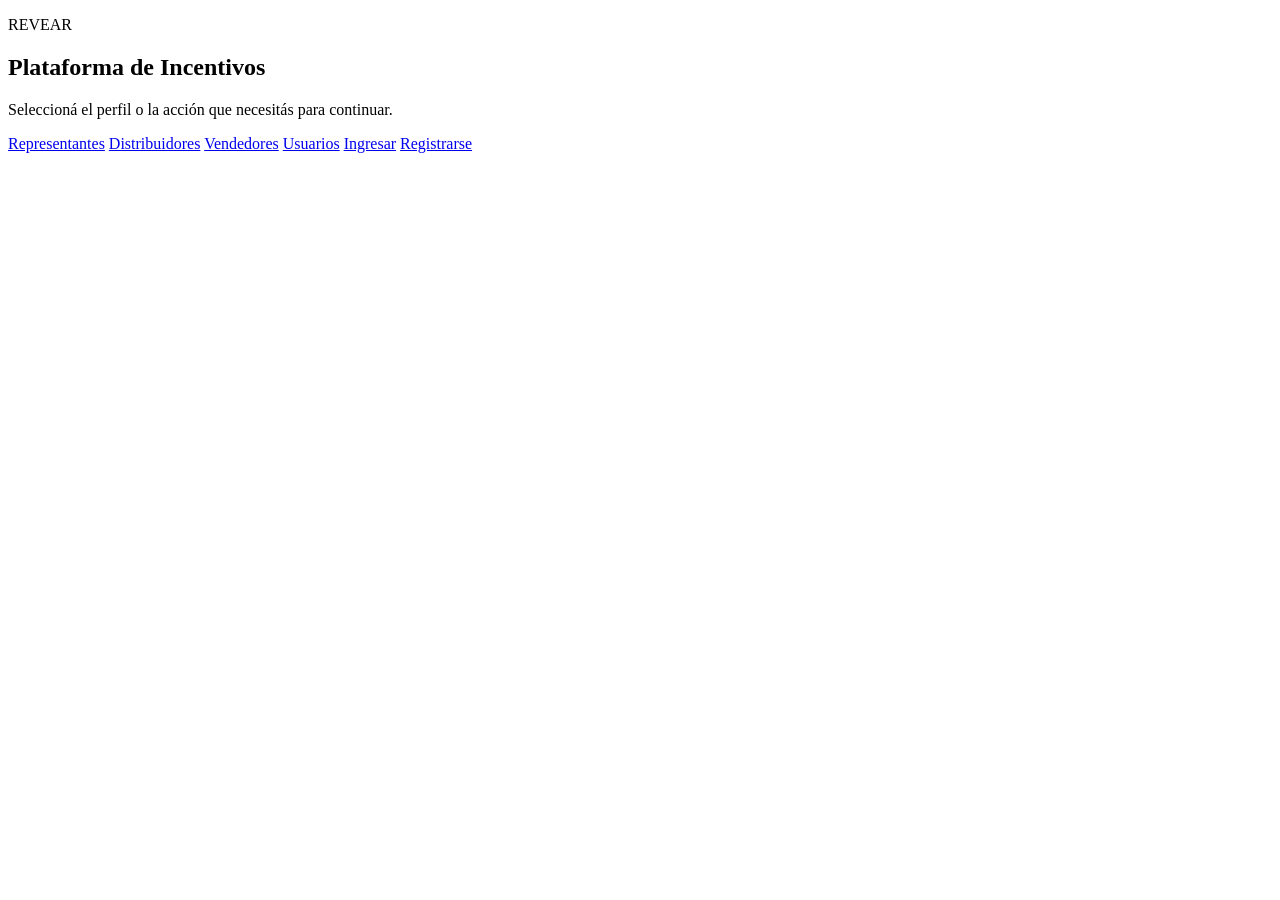
==== index.html @ a6f118d8 "Add files via upload" ====
<!DOCTYPE html>
<html lang="es">
<head>
    <meta charset="UTF-8">
    <meta name="viewport" content="width=device-width, initial-scale=1.0">
    <title>Plataforma de Incentivos REVEAR</title>
    <meta name="description" content="Acceso a la plataforma de incentivos REVEAR para representantes, distribuidores, vendedores y usuarios.">
    <link rel="stylesheet" href="styles.css">
</head>
<body>
    <main class="acceso">
        <div class="acceso__overlay"></div>

        <section class="acceso__panel" aria-labelledby="titulo-principal">
            <p class="acceso__marca">REVEAR</p>
            <h1 id="titulo-principal" class="acceso__titulo">Plataforma de Incentivos</h1>
            <p class="acceso__texto">Seleccioná el perfil o la acción que necesitás para continuar.</p>

            <nav class="acceso__menu" aria-label="Accesos a la plataforma">
                <a class="acceso__boton" href="https://monicacuezzo.github.io/revear-incentivo/index-representantes.html">Representantes</a>
                <a class="acceso__boton" href="https://monicacuezzo.github.io/revear-incentivo/index-distribuidores.html">Distribuidores</a>
                <a class="acceso__boton" href="https://monicacuezzo.github.io/revear-incentivo/index-vendedores.html">Vendedores</a>
                <a class="acceso__boton" href="https://monicacuezzo.github.io/revear-incentivo/usuario-final.html">Usuarios</a>
                <a class="acceso__boton acceso__boton--secundario" href="https://monicacuezzo.github.io/revear-incentivo/login-rep.html">Ingresar</a>
                <a class="acceso__boton acceso__boton--secundario" href="https://monicacuezzo.github.io/revear-incentivo/registro-rep.html">Registrarse</a>
            </nav>
        </section>
    </main>
</body>
</html>
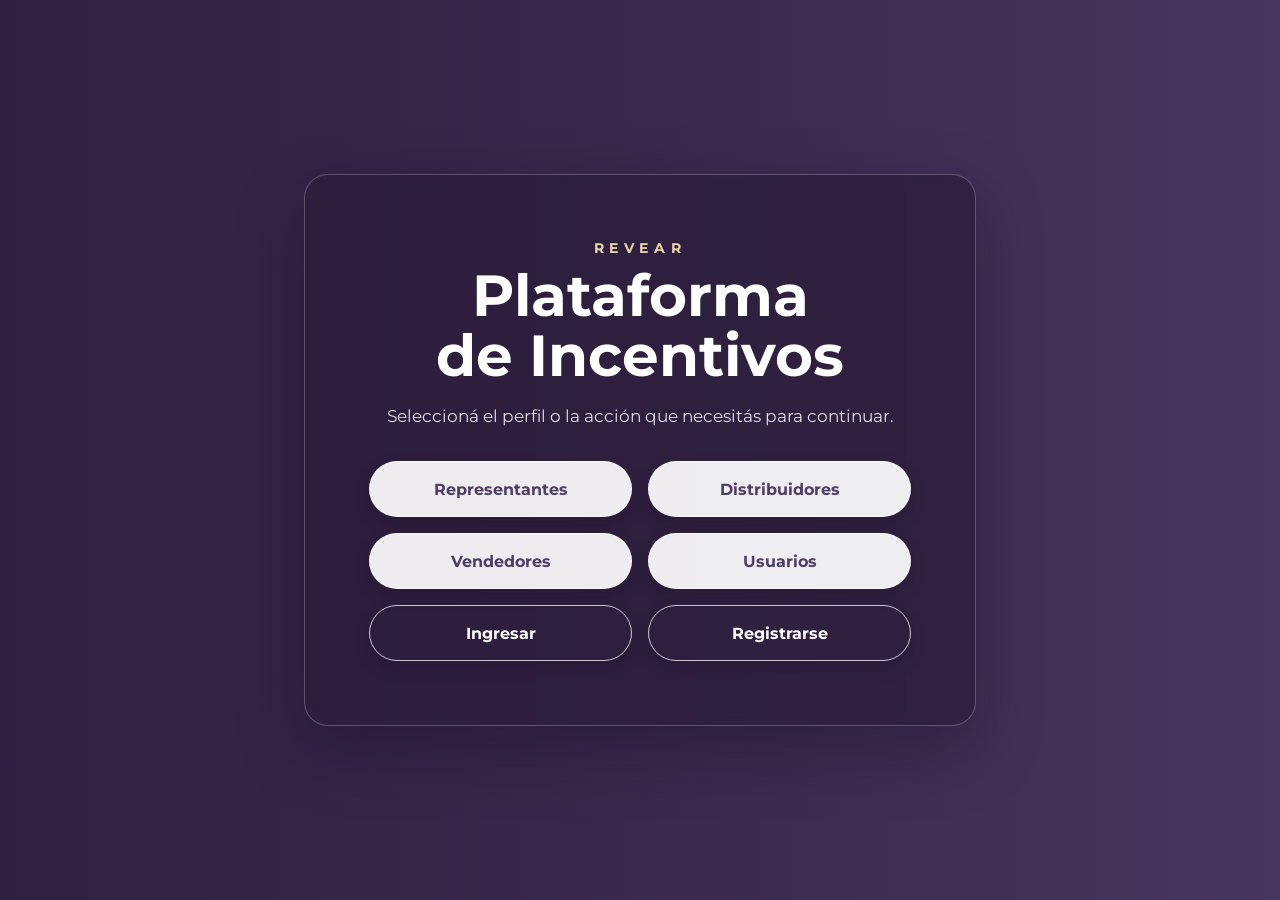
==== commit 2394acc6: "Update stylesheet link path in index.html" ====
--- a/index.html
+++ b/index.html
@@ -5,7 +5,7 @@
     <meta name="viewport" content="width=device-width, initial-scale=1.0">
     <title>Plataforma de Incentivos REVEAR</title>
     <meta name="description" content="Acceso a la plataforma de incentivos REVEAR para representantes, distribuidores, vendedores y usuarios.">
-    <link rel="stylesheet" href="styles.css">
+    <link rel="stylesheet" href="css/styles.css">
 </head>
 <body>
     <main class="acceso">
--- a/css/styles.css
+++ b/css/styles.css
@@ -0,0 +1,24 @@
+@import url('https://fonts.googleapis.com/css2?family=Montserrat:wght@400;500;600;700&display=swap');
+
+* {box-sizing:border-box;margin:0;padding:0;}
+html {min-height:100%;font-family:'Montserrat',sans-serif;}
+body {min-height:100vh;background:#4f3d67;}
+a {color:inherit;text-decoration:none;}
+.acceso {position:relative;display:grid;place-items:center;min-height:100vh;padding:2rem;background-image:url('banner-general-login.webp');background-position:center;background-size:cover;background-repeat:no-repeat;overflow:hidden;}
+.acceso__overlay {position:absolute;inset:0;background:linear-gradient(90deg,rgba(39,24,54,.8) 0%,rgba(39,24,54,.58) 42%,rgba(39,24,54,.2) 100%);}
+.acceso__panel {position:relative;z-index:1;width:min(100%,42rem);padding:clamp(2rem,5vw,4rem);border:1px solid rgba(255,255,255,.24);border-radius:1.5rem;background:rgba(42,28,58,.72);box-shadow:0 1.5rem 4rem rgba(18,10,26,.35);color:#fff;text-align:center;backdrop-filter:blur(.5rem);}
+.acceso__marca {margin-bottom:.5rem;color:#e7d5a9;font-size:.9rem;font-weight:700;letter-spacing:.35rem;}
+.acceso__titulo {font-size:clamp(2rem,5vw,3.6rem);line-height:1.05;text-wrap:balance;}
+.acceso__texto {max-width:34rem;margin:1rem auto 2rem;color:rgba(255,255,255,.86);font-size:clamp(.95rem,2vw,1.08rem);line-height:1.6;}
+.acceso__menu {display:grid;grid-template-columns:repeat(2,minmax(0,1fr));gap:1rem;}
+.acceso__boton {display:flex;align-items:center;justify-content:center;min-height:3.5rem;padding:.85rem 1rem;border:1px solid rgba(255,255,255,.75);border-radius:999px;background:rgba(255,255,255,.92);color:#4f3d67;font-weight:700;box-shadow:0 .45rem 1rem rgba(15,8,22,.18);transition:background-color .2s ease,color .2s ease,box-shadow .2s ease,border-color .2s ease;}
+.acceso__boton:hover {background:#e7d5a9;border-color:#e7d5a9;box-shadow:0 .7rem 1.4rem rgba(15,8,22,.28);}
+.acceso__boton:focus-visible {outline:.2rem solid #fff;outline-offset:.25rem;}
+.acceso__boton--secundario {background:transparent;color:#fff;}
+.acceso__boton--secundario:hover {background:rgba(255,255,255,.14);border-color:#fff;color:#fff;}
+
+@media (max-width:600px) {
+    .acceso {align-items:end;padding:1rem;background-position:68% center;}
+    .acceso__panel {padding:2rem 1.25rem;border-radius:1.25rem;}
+    .acceso__menu {grid-template-columns:1fr;}
+}
